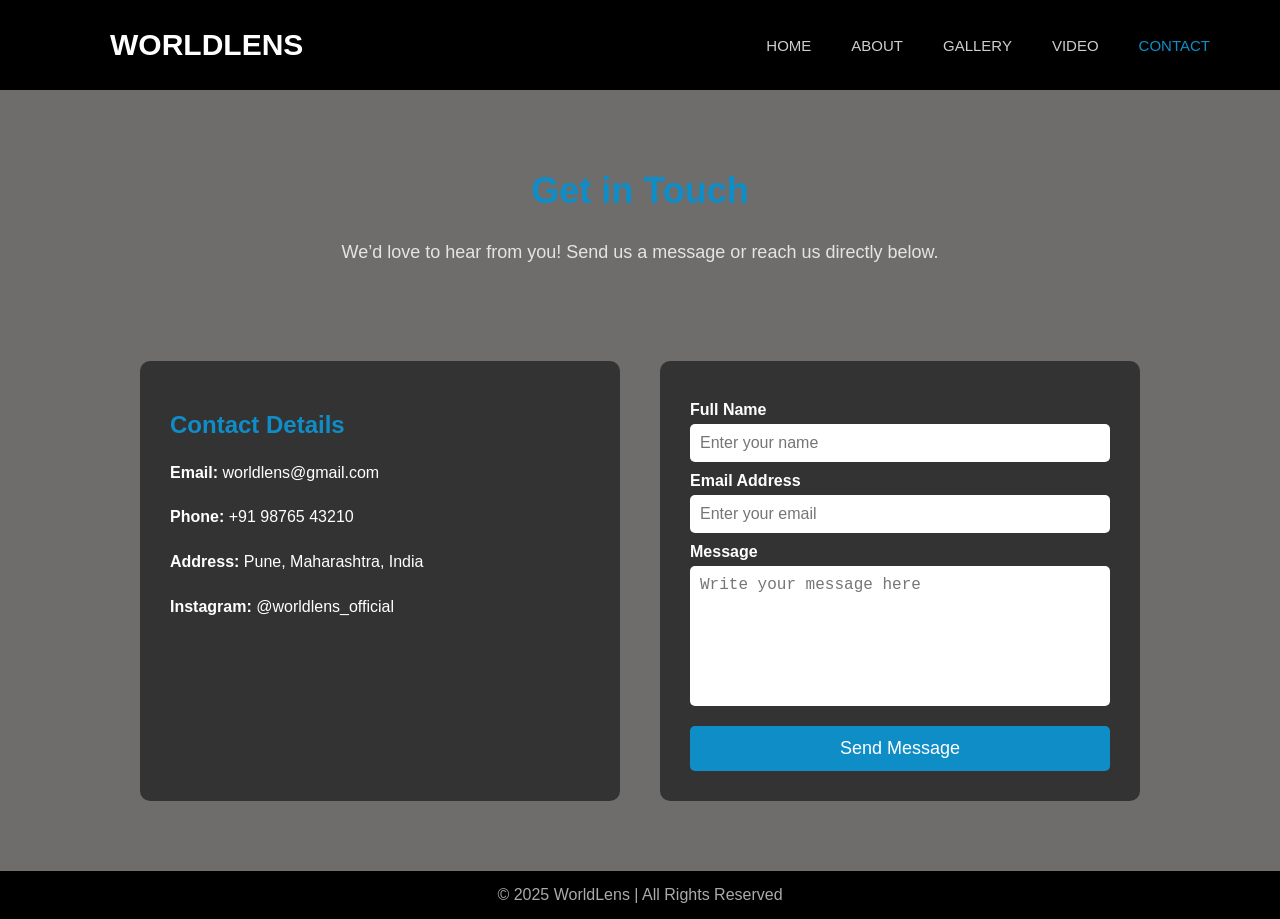
==== contact.html @ d13f089d "Add files via upload" ====
<!DOCTYPE html>
<html lang="en">
<head>
  <meta charset="UTF-8">
  <meta name="viewport" content="width=device-width, initial-scale=1.0">
  <title>Contact | WorldLens</title>

  <style>
    body {
      font-family: Arial, sans-serif;
      margin: 0;
      padding: 0;
      background-color: #6f6c6c;
      color: white;
    }

    header {
      color: #ffffffb5;
      font-size: 30px;
      font-weight: 700;
      background: black;
      display: flex;
      justify-content: space-between;
      align-items: center;
      height: 70px;
      padding: 10px;
    }

    .navbar {
      display: flex;
      align-items: center;
    }

    .logo {
      background-image: url(../photos/logo.jpg);
      background-size: cover;
      height: 60px;
      width: 60px;
      margin-left: 30px;
      border-radius: 50%;
    }

    .name {
      font-weight: bolder;
      color: white;
      margin-left: 10px;
    }

    header nav {
      display: flex;
      margin-right: 40px;
    }

    header nav a {
      font-size: 15px;
      text-decoration: none;
      color: #cccecf;
      font-weight: 500;
      margin: 20px;
    }

    nav a:hover,
    header nav a.active {
      color: #0f8dc7;
    }

    .contact-header {
      text-align: center;
      padding: 50px 20px 20px;
    }

    .contact-header h1 {
      font-size: 36px;
      color: #0f8dc7;
    }

    .contact-header p {
      font-size: 18px;
      color: #ffffffd1;
    }

    .contact-container {
      display: grid;
      grid-template-columns: 1fr 1fr;
      gap: 40px;
      max-width: 1000px;
      margin: 40px auto;
      padding: 20px;
    }

    .contact-info {
      background-color: #333;
      border-radius: 10px;
      padding: 30px;
    }

    .contact-info h2 {
      color: #0f8dc7;
      margin-bottom: 20px;
    }

    .contact-info p {
      line-height: 1.8;
    }

    form {
      background-color: #333;
      padding: 30px;
      border-radius: 10px;
      display: flex;
      flex-direction: column;
    }

    form label {
      margin-top: 10px;
      font-weight: bold;
    }

    form input, form textarea {
      padding: 10px;
      margin-top: 5px;
      border: none;
      border-radius: 5px;
      font-size: 16px;
    }

    form textarea {
      resize: none;
      height: 120px;
    }

    button {
      margin-top: 20px;
      background-color: #0f8dc7;
      color: white;
      padding: 12px;
      border: none;
      border-radius: 5px;
      cursor: pointer;
      font-size: 18px;
    }

    button:hover {
      background-color: #0b6a93;
    }

    footer {
      text-align: center;
      padding: 15px;
      background-color: #000;
      color: #aaa;
      margin-top: 50px;
    }

    @media (max-width: 800px) {
      .contact-container {
        grid-template-columns: 1fr;
      }
    }
  </style>
</head>

<body>
  <header>
    <div class="navbar">
      <div class="logo"></div>
      <div class="name"> WORLDLENS </div>
    </div>
    
    <nav>
      <a href="index.html">HOME</a>
      <a href="about.html">ABOUT</a>
      <a href="gallery.html">GALLERY</a>
      <a href="video.html">VIDEO</a>
      <a href="contact.html" class="active">CONTACT</a>
    </nav>
  </header>

  <section class="contact-header">
    <h1>Get in Touch</h1>
    <p>We’d love to hear from you! Send us a message or reach us directly below.</p>
  </section>

  <section class="contact-container">
    <div class="contact-info">
      <h2>Contact Details</h2>
      <p><strong>Email:</strong> worldlens@gmail.com</p>
      <p><strong>Phone:</strong> +91 98765 43210</p>
      <p><strong>Address:</strong> Pune, Maharashtra, India</p>
      <p><strong>Instagram:</strong> @worldlens_official</p>
    </div>

    <form action="#" method="post">
      <label for="name">Full Name</label>
      <input type="text" id="name" name="name" placeholder="Enter your name" required>

      <label for="email">Email Address</label>
      <input type="email" id="email" name="email" placeholder="Enter your email" required>

      <label for="message">Message</label>
      <textarea id="message" name="message" placeholder="Write your message here" required></textarea>

      <button type="submit">Send Message</button>
    </form>
  </section>

  <footer>
    © 2025 WorldLens | All Rights Reserved
  </footer>
</body>
</html>
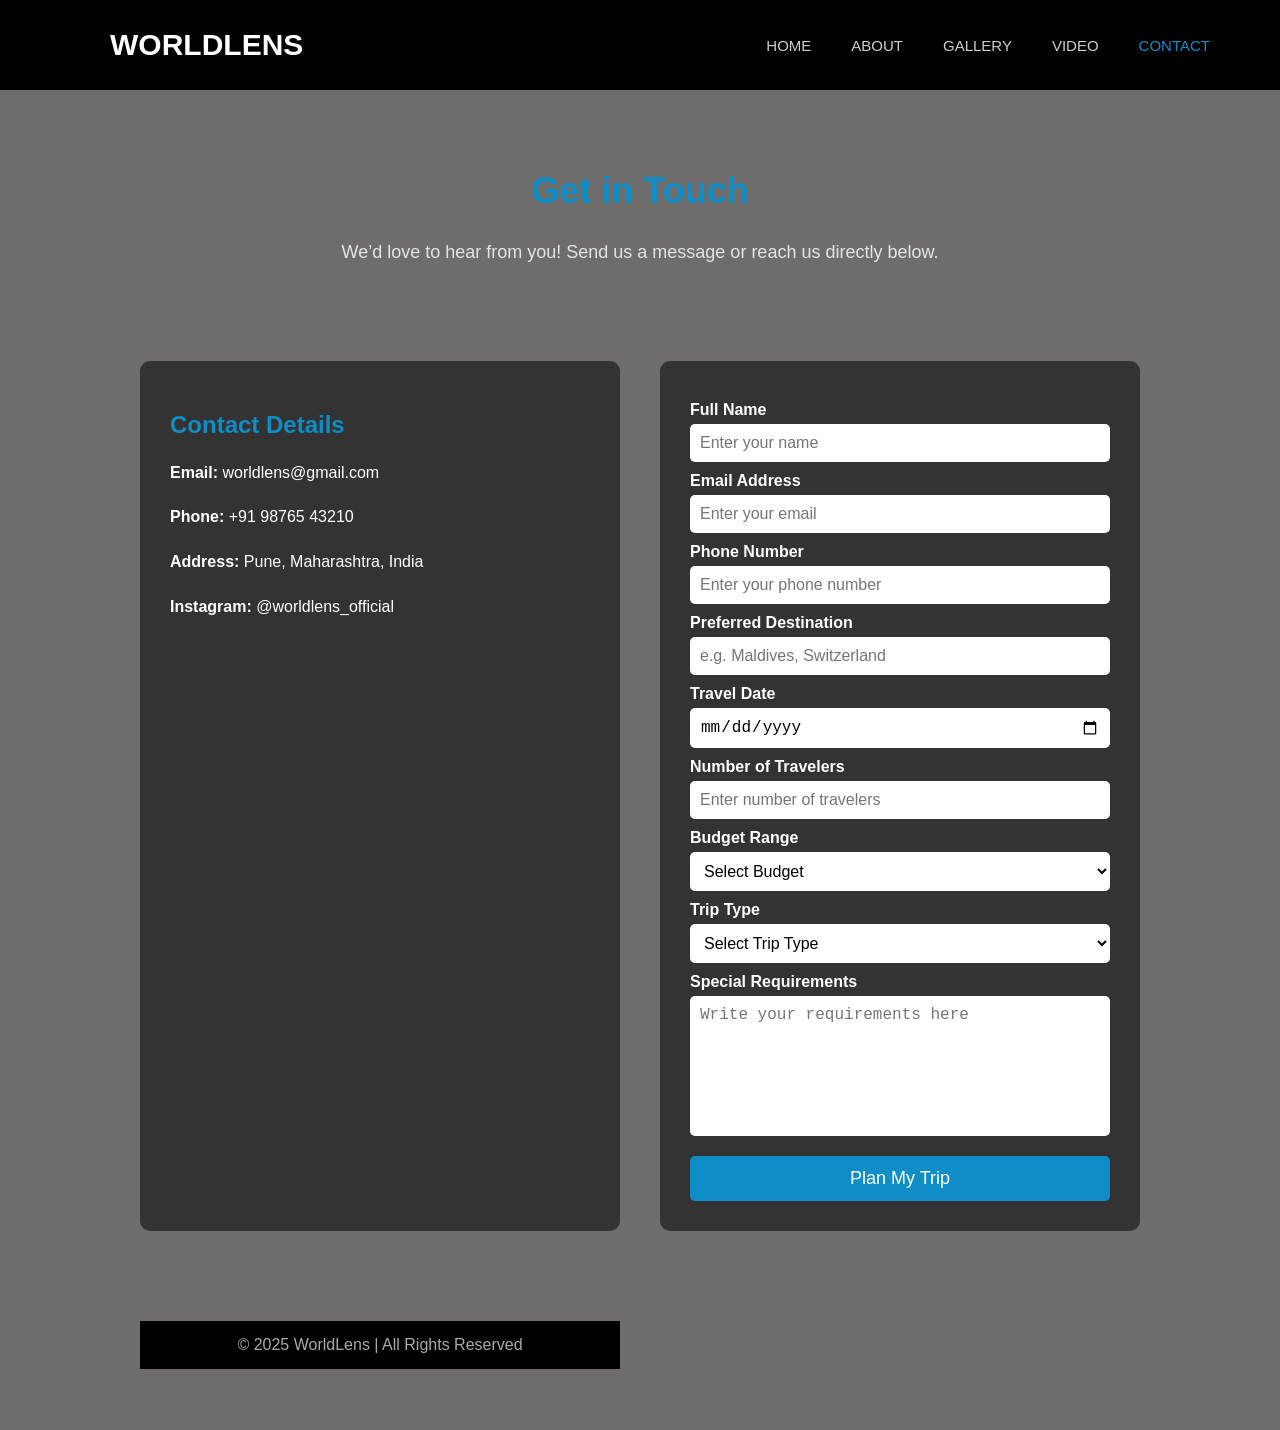
==== commit 2eff13d9: "Add files via upload" ====
--- a/contact.html
+++ b/contact.html
@@ -143,6 +143,20 @@
     button:hover {
       background-color: #0b6a93;
     }
+
+    form input,
+form textarea,
+form select {
+  padding: 10px;
+  margin-top: 5px;
+  border: none;
+  border-radius: 5px;
+  font-size: 16px;
+}
+
+form select {
+  background: white;
+}
 
     footer {
       text-align: center;
@@ -191,18 +205,59 @@
     </div>
 
     <form action="#" method="post">
-      <label for="name">Full Name</label>
-      <input type="text" id="name" name="name" placeholder="Enter your name" required>
-
-      <label for="email">Email Address</label>
-      <input type="email" id="email" name="email" placeholder="Enter your email" required>
-
-      <label for="message">Message</label>
-      <textarea id="message" name="message" placeholder="Write your message here" required></textarea>
-
-      <button type="submit">Send Message</button>
-    </form>
-  </section>
+
+  <label for="name">Full Name</label>
+  <input type="text" id="name" name="name"
+         placeholder="Enter your name" required>
+
+  <label for="email">Email Address</label>
+  <input type="email" id="email" name="email"
+         placeholder="Enter your email" required>
+
+  <label for="phone">Phone Number</label>
+  <input type="tel" id="phone" name="phone"
+         placeholder="Enter your phone number" required>
+
+  <label for="destination">Preferred Destination</label>
+  <input type="text" id="destination" name="destination"
+         placeholder="e.g. Maldives, Switzerland">
+
+  <label for="traveldate">Travel Date</label>
+  <input type="date" id="traveldate" name="traveldate">
+
+  <label for="travelers">Number of Travelers</label>
+  <input type="number" id="travelers" name="travelers"
+         min="1" placeholder="Enter number of travelers">
+
+  <label for="budget">Budget Range</label>
+  <select id="budget" name="budget">
+      <option>Select Budget</option>
+      <option>₹10,000 - ₹25,000</option>
+      <option>₹25,000 - ₹50,000</option>
+      <option>₹50,000 - ₹1,00,000</option>
+      <option>₹1,00,000+</option>
+  </select>
+
+  <label for="triptype">Trip Type</label>
+  <select id="triptype" name="triptype">
+      <option>Select Trip Type</option>
+      <option>Family</option>
+      <option>Adventure</option>
+      <option>Honeymoon</option>
+      <option>Solo</option>
+      <option>Luxury</option>
+      <option>Business</option>
+  </select>
+
+  <label for="message">Special Requirements</label>
+  <textarea id="message" name="message"
+            placeholder="Write your requirements here"></textarea>
+
+  <button type="submit">Plan My Trip</button>
+
+</form>
+
+
 
   <footer>
     © 2025 WorldLens | All Rights Reserved
